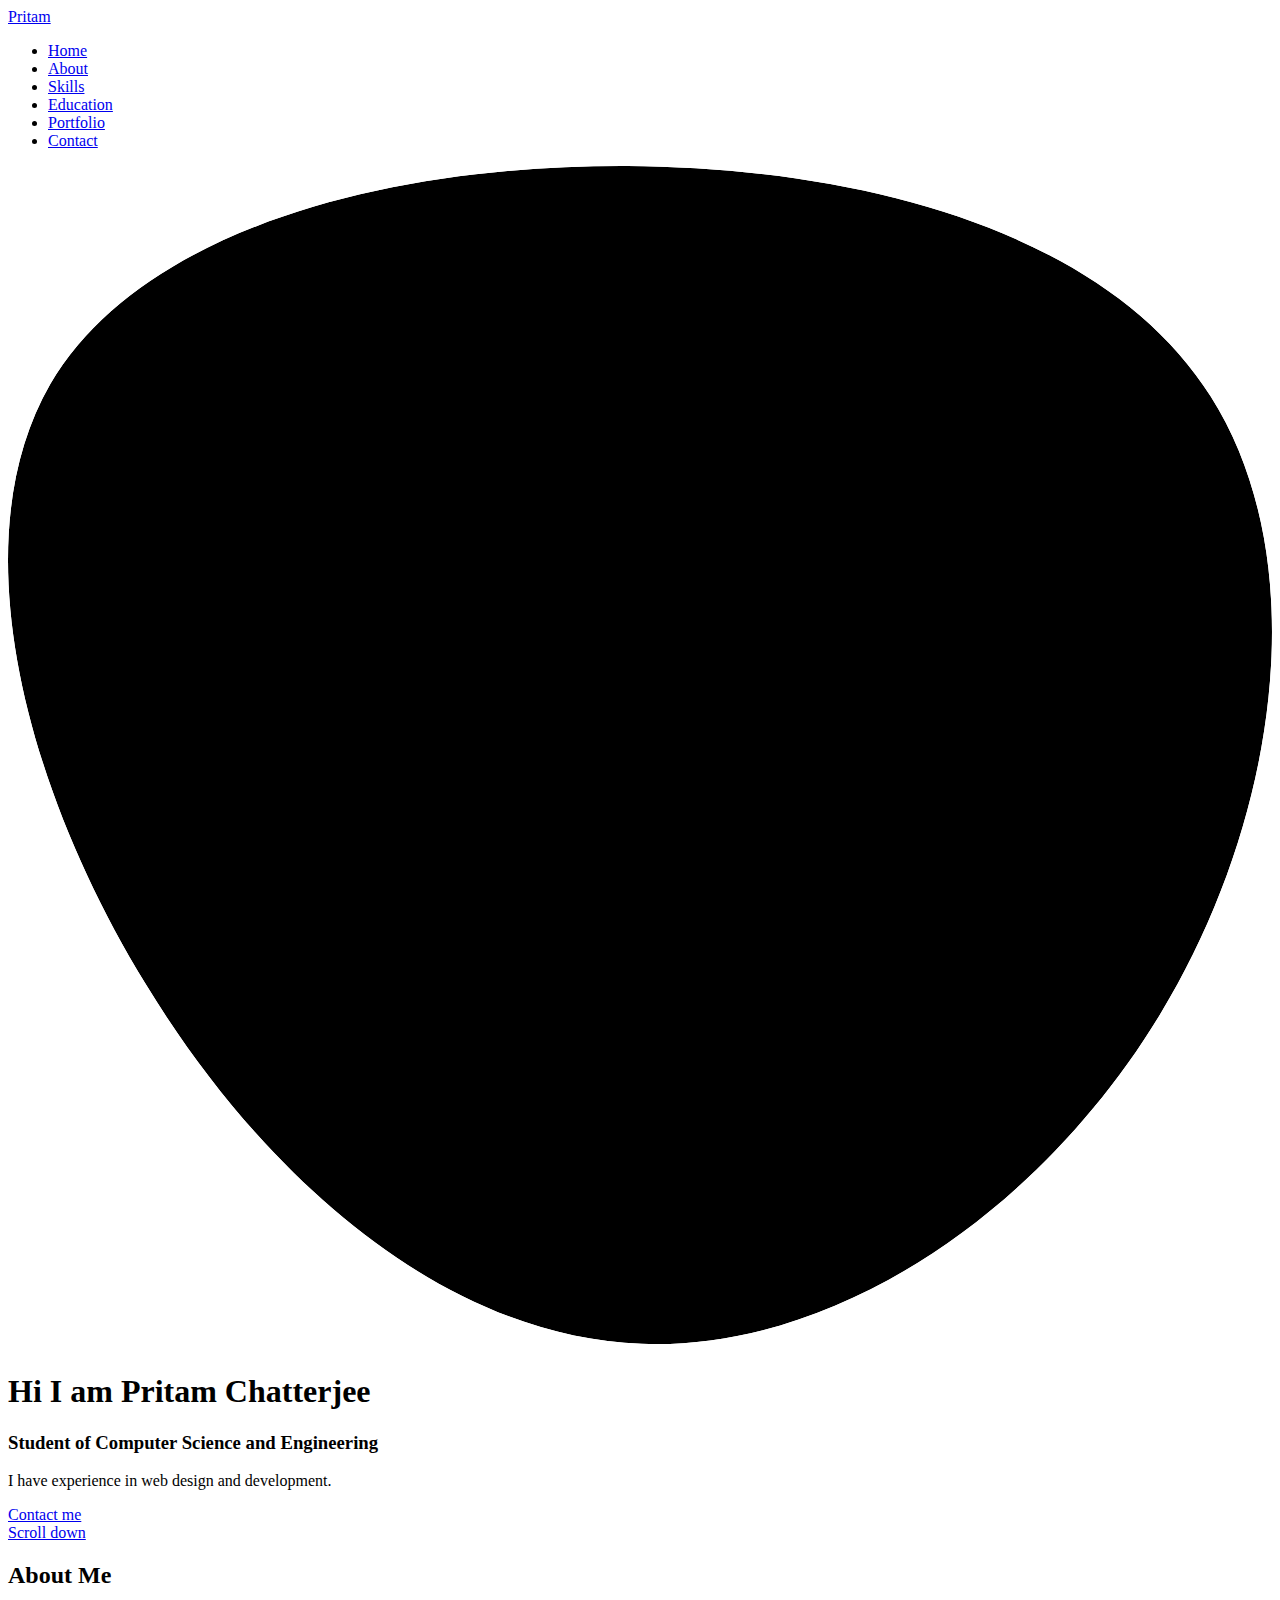
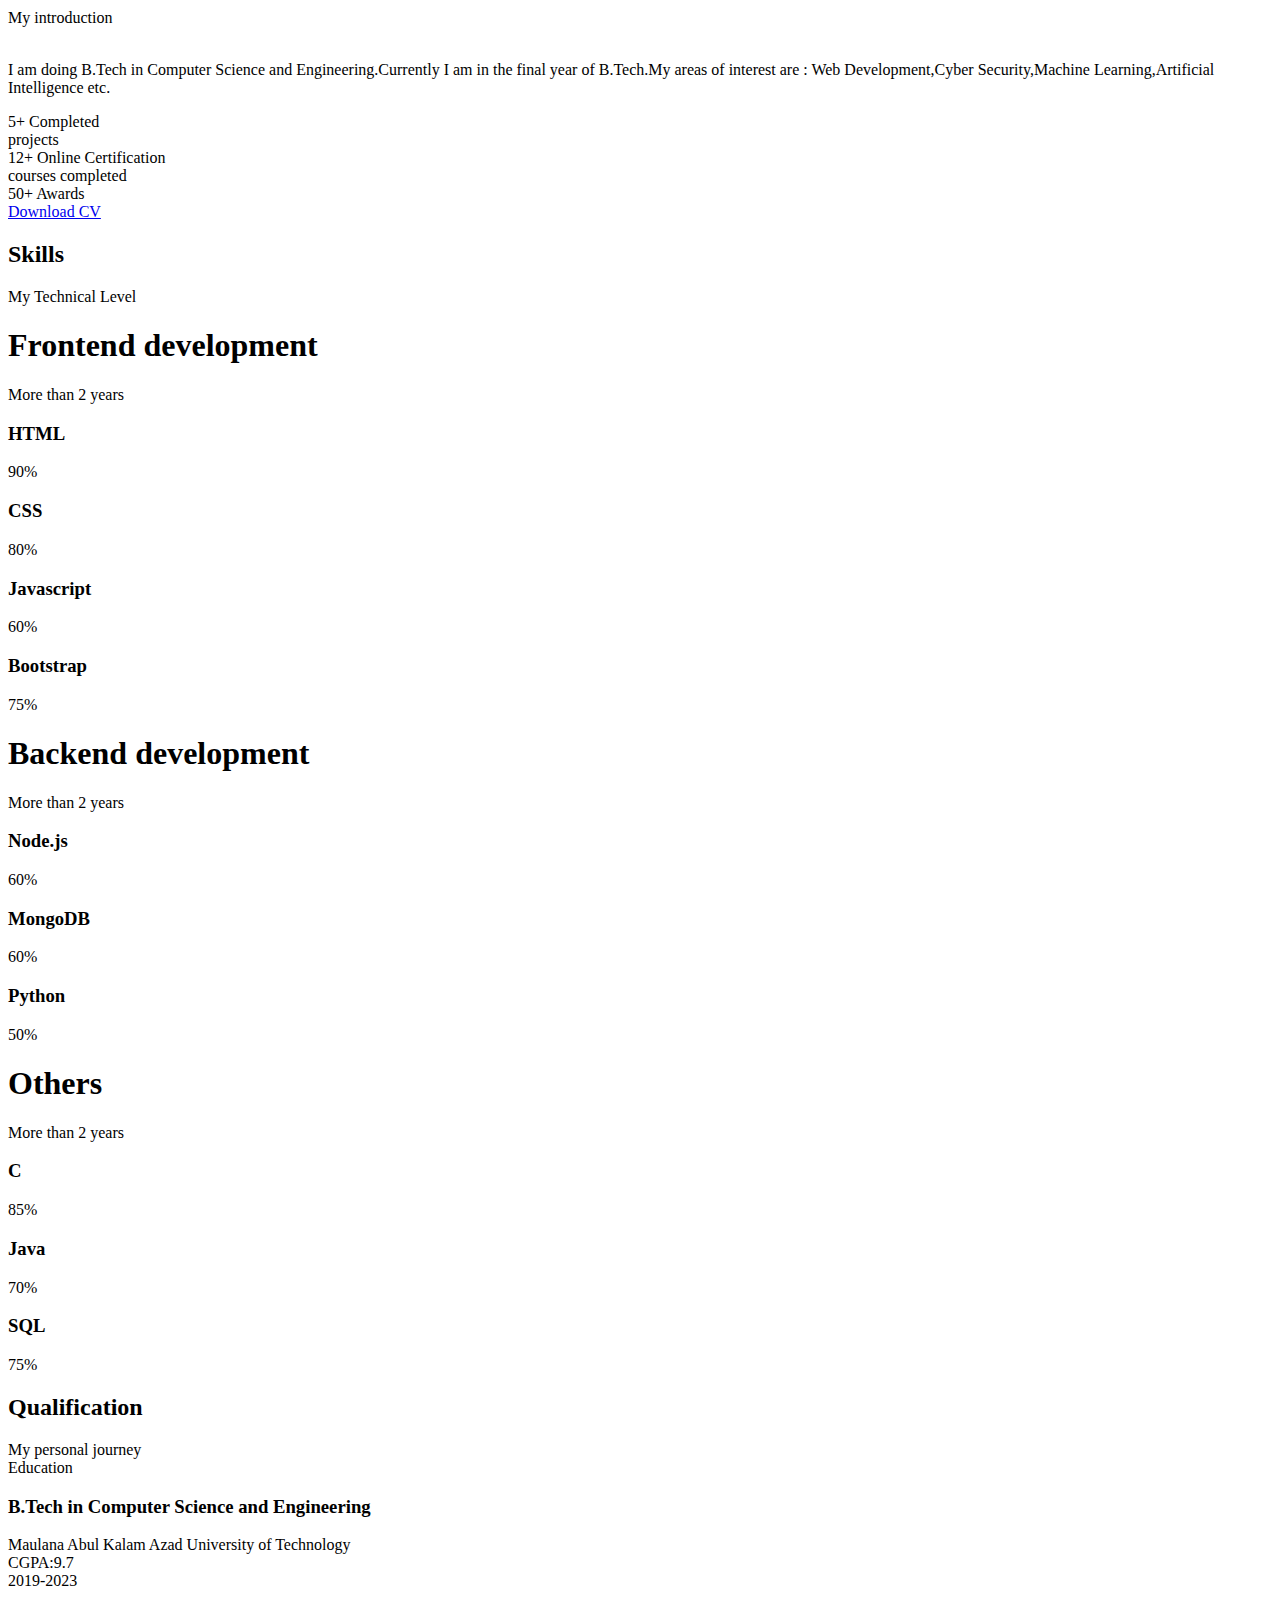
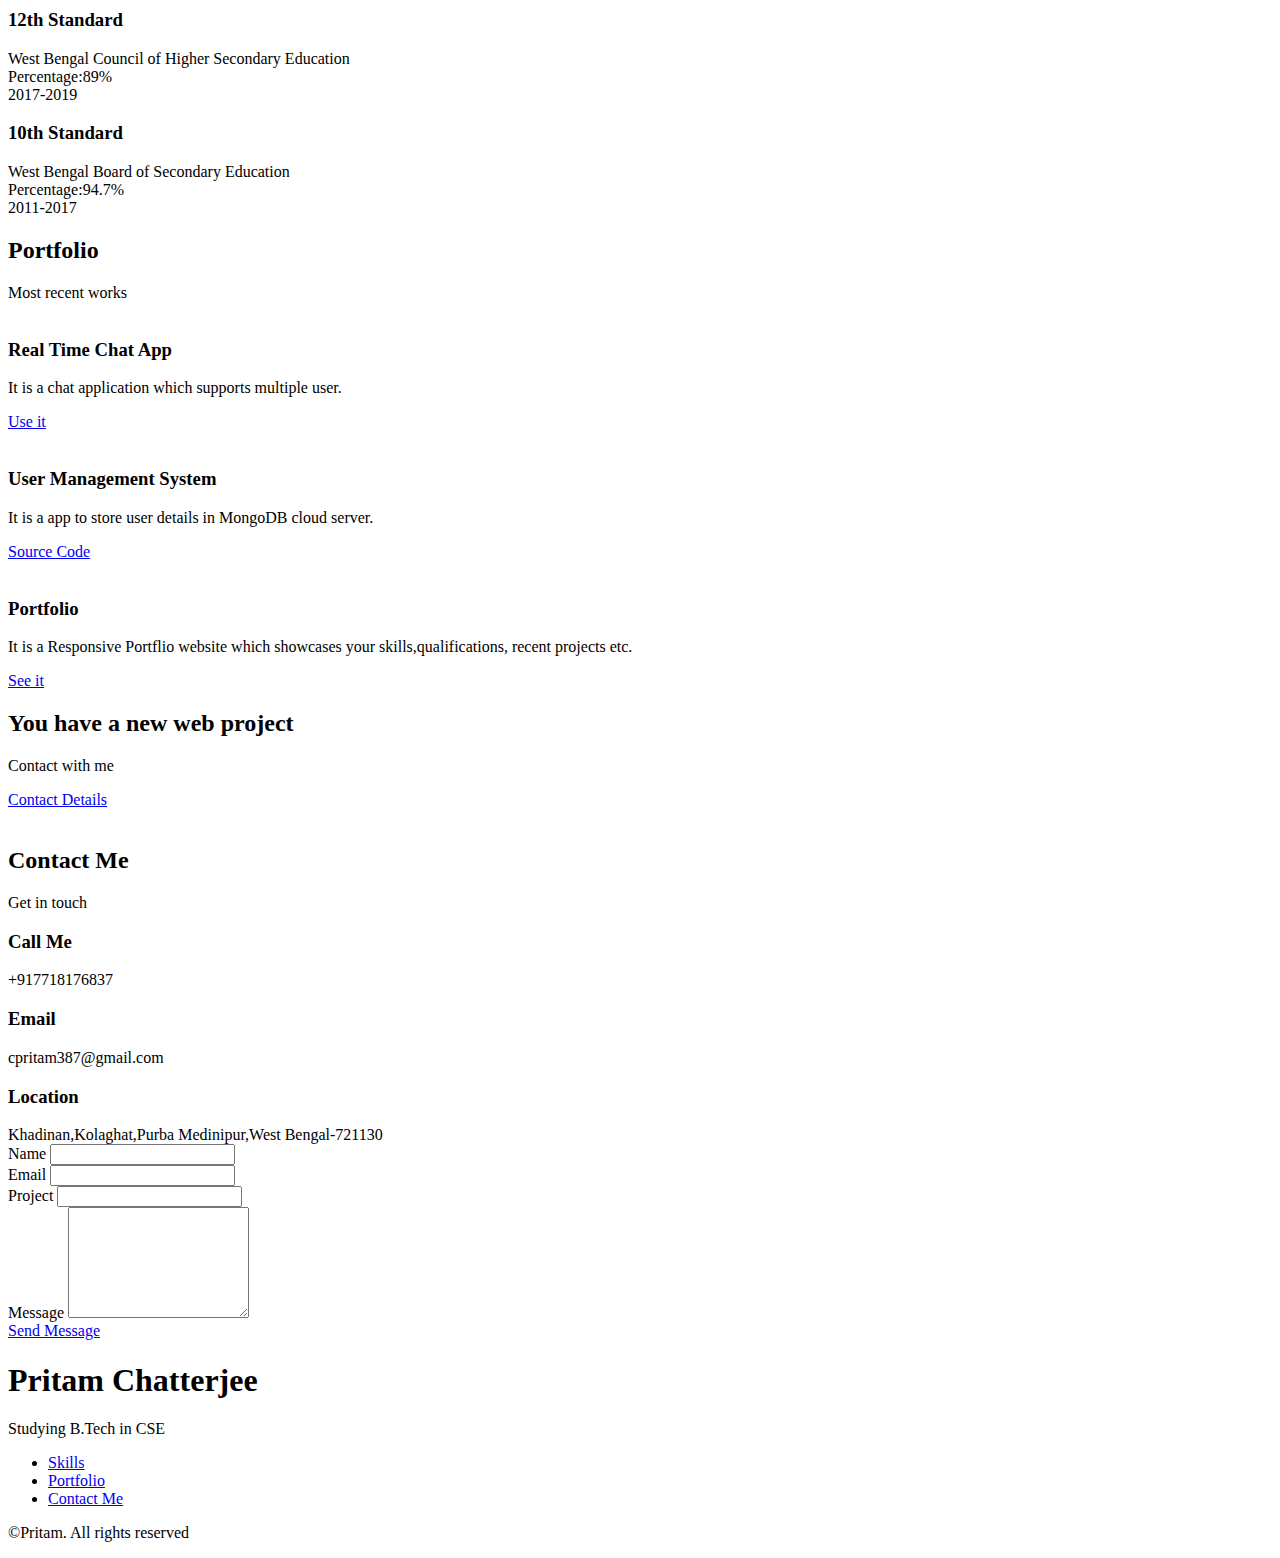
==== index.html @ de9aaea0 "Add files via upload" ====
<!DOCTYPE html>
    <html lang="en">
    <head>
        <meta charset="UTF-8">
        <meta name="viewport" content="width=device-width, initial-scale=1.0">
        <!--==================== UNICONS ====================-->
        <link rel="stylesheet" href="https://unicons.iconscout.com/release/v4.0.0/css/line.css">
        
        <!--==================== SWIPER CSS ====================-->
        <link rel="stylesheet" href="assets/css/swiper-bundle.min.css">
        
        <!--==================== CSS ====================-->
        <link rel="stylesheet" href="assets/css/styles.css">
        <script src="/response.js"></script>
        <title>Responsive Portfolio Website</title>
    </head>
    <body>
        <!--==================== HEADER ====================-->
        <header class="header" id="header">
            <nav class="nav container">
                <a href="#" class="nav__logo">Pritam</a>
                <div class="nav__menu" id="nav-menu">
                    <ul class="nav__list grid">
                        <li class="nav__item">
                            <a href="#home" class="nav__link active-link">
                                <i class="uil uil-estate nav__icon"></i>Home
                            </a>
                        </li>
                        <li class="nav__item">
                            <a href="#about" class="nav__link">
                                <i class="uil uil-user nav__icon"></i>About
                            </a>
                        </li>
                        <li class="nav__item">
                            <a href="#skills" class="nav__link">
                                <i class="uil uil-file-alt nav__icon"></i> Skills
                            </a>
                        </li>
                        <li class="nav__item">
                            <a href="#Qualification" class="nav__link">
                                <i class="uil uil-file-alt nav__icon"></i> Education
                            </a>
                        </li>
                        <li class="nav__item">
                            <a href="#portfolio" class="nav__link">
                                <i class="uil uil-scenery nav__icon"></i> Portfolio
                            </a>
                        </li>
                        <li class="nav__item">
                            <a href="#contact" class="nav__link">
                                <i class="uil uil-message nav__icon"></i> Contact
                            </a>
                        </li>
                    </ul>
                    <i class="uil uil-times nav__close" id="nav-close"></i>
                </div>
                <div class="nav__btns">
                    <i class="uil uil-moon change-theme" id="theme-button"></i>
                    <div class="nav__toggle" id="nav-toggle">
                        <i class="uil uil-apps"></i>

                    </div>
                </div>
            </nav>
            
        </header>

        <!--==================== MAIN ====================-->
        <main class="main">
            <!--==================== HOME ====================-->
            <section class="home section" id="home">
                <div class="home__container container grid">
                    <div class="home__content grid">
                        <div class="home__social">
                            <a href="https://www.linkedin.com/in/pritam-chatterjee-2442761b2/" target="_blank" class="home__social-icon">
                                <i class="uil uil-linkedin-alt"></i>
                            </a>
                            <a href="https://www.facebook.com/profile.php?id=100004579966259" target="_blank" class="home__social-icon">
                                <i class="uil uil-facebook-f"></i>
                            </a>
                            <a href="https://github.com/Pritam2023" target="_blank" class="home__social-icon">
                                <i class="uil uil-github-alt"></i>
                            </a>

                        </div>
                        <div class="home__img">
                            <svg class="home__blob" viewBox="0 0 200 187" xmlns="http://www.w3.org/2000/svg" xmlns:xlink="http://www.w3.org/1999/xlink">
                                <mask id="mask0" mask-type="alpha">
                                    <path d="M190.312 36.4879C206.582 62.1187 201.309 102.826 182.328 134.186C163.346 165.547 
                                    130.807 187.559 100.226 186.353C69.6454 185.297 41.0228 161.023 21.7403 129.362C2.45775 
                                    97.8511 -7.48481 59.1033 6.67581 34.5279C20.9871 10.1032 59.7028 -0.149132 97.9666 
                                    0.00163737C136.23 0.303176 174.193 10.857 190.312 36.4879Z"/>
                                </mask>
                                <g mask="url(#mask0)">
                                    <path d="M190.312 36.4879C206.582 62.1187 201.309 102.826 182.328 134.186C163.346 
                                    165.547 130.807 187.559 100.226 186.353C69.6454 185.297 41.0228 161.023 21.7403 
                                    129.362C2.45775 97.8511 -7.48481 59.1033 6.67581 34.5279C20.9871 10.1032 59.7028 
                                    -0.149132 97.9666 0.00163737C136.23 0.303176 174.193 10.857 190.312 36.4879Z"/>

                                    <image class="home__blob-img" x="22" y="-30" xlink:href="assets/img/perfil1.png"/>
                                </g>
                            </svg>
                        </div>
                        <div class="home__data">
                            <h1 class="home__title">Hi I am Pritam Chatterjee</h1>
                            <h3 class="home__subtitle">Student of Computer Science and Engineering</h3>
                            <p class="home__description">I have experience in web design and development.</p>
                            <a href="#contact" class="button button--flex">
                                Contact me<i class="uil uil-message button__icon"></i>
                            </a>
                            
                        </div>
                        </div>
                        <div class="home__scroll">
                            <a href="#about" class="home__scroll-button button--flex">
                                <i class="uil uil-mouse-alt home__scroll-mouse"></i>
                                <span class="home__scroll-name">Scroll down</span>
                                <i class="uil uil-arrow-down home__scroll-arrow"></i>
                            </a>
    
                        </div>
                    </div>
            </section>

            <!--==================== ABOUT ====================-->
            <section class="about section" id="about">
                <h2 class="section__title">About Me</h2>
                <span class="section__subtitle">My introduction</span>
                <div class="about__container container grid">
                    <img src="assets/img/about1.jpg" alt="" class="about__img">
                    <div class="about__data">
                        <p class="about__description">I am doing B.Tech in Computer Science and Engineering.Currently I am in the final year of B.Tech.My areas of interest are : Web Development,Cyber Security,Machine Learning,Artificial Intelligence etc.</p>
                        <div class="about__info">
                            <div>
                                <span class="about__info-title">5+</span>
                                <span class="about__info-name">Completed <br> projects</span>
                            </div>
                            <div>
                                <span class="about__info-title">12+</span>
                                <span class="about__info-name">Online Certification<br> courses completed</span>
                            </div>
                            <div>
                                <span class="about__info-title">50+</span>
                                <span class="about__info-name">Awards</span>
                            </div>
                        </div>
                        <div class="about__buttons">
                            <a download="" href="assets/pdf/CV.pdf" class="button button--flex">
                                Download CV<i class="uil uil-download-alt button__icon"></i>
                            </a>
                        </div>
                    </div>
                </div>
            </section>

            <!--==================== SKILLS ====================-->
            <section class="skills section" id="skills">
                <h2 class="section__title">Skills</h2>
                <span class="section__subtitle">My Technical Level</span>
                <div class="skills__container container grid">
                    <div>
                        <div class="skills__content skills__open">
                            <div class="skills__header">
                                <i class="uil uil-brackets-curly skills__icon"></i>
                                <div>
                                    <h1 class="skills__title">Frontend development</h1>
                                    <span class="skills__subtitle">More than 2 years</span>
                                </div>
                                <i class="uil uil-angle-down skills__arrow"></i>
                            </div>
                            <div class="skills__list grid">
                                <div class="skills__data">
                                    <div class="skills__title">
                                        <h3 class="skills__name">HTML</h3>
                                        <span class="skills__number">90%</span>
                                    </div>
                                    <div class="skills__bar">
                                        <span class="skills__percentage skills__html"></span>
                                    </div>
                                </div>
                                <div class="skills__data">
                                    <div class="skills__title">
                                        <h3 class="skills__name">CSS</h3>
                                        <span class="skills__number">80%</span>
                                    </div>
                                    <div class="skills__bar">
                                        <span class="skills__percentage skills__css"></span>
                                    </div>
                                </div>
                                <div class="skills__data">
                                    <div class="skills__title">
                                        <h3 class="skills__name">Javascript</h3>
                                        <span class="skills__number">60%</span>
                                    </div>
                                    <div class="skills__bar">
                                        <span class="skills__percentage skills__js"></span>
                                    </div>
                                </div>
                                <div class="skills__data">
                                    <div class="skills__title">
                                        <h3 class="skills__name">Bootstrap</h3>
                                        <span class="skills__number">75%</span>
                                    </div>
                                    <div class="skills__bar">
                                        <span class="skills__percentage skills__js"></span>
                                    </div>
                                </div>
                            </div>
                        </div>
                        <div class="skills__content skills__close">
                            <div class="skills__header">
                                <i class="uil uil-server-network skills__icon"></i>
                                <div>
                                    <h1 class="skills__title">Backend development</h1>
                                    <span class="skills__subtitle">More than 2 years</span>
                                </div>
                                <i class="uil uil-angle-down skills__arrow"></i>
                            </div>
                            <div class="skills__list grid">
                                <div class="skills__data">
                                    <div class="skills__title">
                                        <h3 class="skills__name">Node.js</h3>
                                        <span class="skills__number">60%</span>
                                    </div>
                                    <div class="skills__bar">
                                        <span class="skills__percentage skills__node"></span>
                                    </div>
                                </div>
                                <div class="skills__data">
                                    <div class="skills__title">
                                        <h3 class="skills__name">MongoDB</h3>
                                        <span class="skills__number">60%</span>
                                    </div>
                                    <div class="skills__bar">
                                        <span class="skills__percentage skills__mongo"></span>
                                    </div>
                                </div>
                                <div class="skills__data">
                                    <div class="skills__title">
                                        <h3 class="skills__name">Python</h3>
                                        <span class="skills__number">50%</span>
                                    </div>
                                    <div class="skills__bar">
                                        <span class="skills__percentage skills__python"></span>
                                    </div>
                                </div>
                            </div>
                        </div>
                    </div>
                    <div>
                        <div class="skills__content skills__close">
                            <div class="skills__header">
                                <i class="uil uil-desktop skills__icon"></i>
                                <div>
                                    <h1 class="skills__title">Others</h1>
                                    <span class="skills__subtitle">More than 2 years</span>
                                </div>
                                <i class="uil uil-angle-down skills__arrow"></i>
                            </div>
                            <div class="skills__list grid">
                                <div class="skills__data">
                                    <div class="skills__title">
                                        <h3 class="skills__name">C</h3>
                                        <span class="skills__number">85%</span>
                                    </div>
                                    <div class="skills__bar">
                                        <span class="skills__percentage skills__c"></span>
                                    </div>
                                </div>
                                <div class="skills__data">
                                    <div class="skills__title">
                                        <h3 class="skills__name">Java</h3>
                                        <span class="skills__number">70%</span>
                                    </div>
                                    <div class="skills__bar">
                                        <span class="skills__percentage skills__java"></span>
                                    </div>
                                </div>
                                <div class="skills__data">
                                    <div class="skills__title">
                                        <h3 class="skills__name">SQL</h3>
                                        <span class="skills__number">75%</span>
                                    </div>
                                    <div class="skills__bar">
                                        <span class="skills__percentage skills__java"></span>
                                    </div>
                                </div>
                            </div>
                        </div>
                    </div>
                </div>
            </section>

            <!--==================== QUALIFICATION ====================-->
            <section class="qualification section" id="Qualification">
                <h2 class="section__title">Qualification</h2>
                <span class="section__subtitle">My personal journey</span>
                <div class="qualification__container container">
                    <div class="qualification__tabs">
                        <div class="qualification__button button--flex qualification__active" data-target='#education'>
                            <i class="uil uil-graduation-cap qualification__icon"></i>
                            Education
                        </div>
                        <!--<div class="qualification__button button--flex">
                            <i class="uil uil-briefcase-alt qualification__icon"></i>
                            Work
                        </div>-->
                    </div>
                    <div class="qualification__sections">
                        <div class="qualification__content qualification__active" data-content id="education">
                           <div class="qualification__data">
                            <div>
                                <h3 class="qualification__title">B.Tech in Computer Science and Engineering</h3>
                                <span>Maulana Abul Kalam Azad University of Technology</span>
                                <div class="qualification__result">
                                    <i class="uil uil-medal"></i>
                                    CGPA:9.7
                                </div>
                                <div class="qualification__calendar">
                                    <i class="uil uil-calendar-alt"></i>
                                    2019-2023
                                </div>
                            </div>
                            <div>
                                <span class="qualification__rounder"></span>
                                <span class="qualification__line"></span>
                            </div>
                           </div> 
                           <div class="qualification__data">
                            <div></div>
                            <div>
                                <span class="qualification__rounder"></span>
                                <span class="qualification__line"></span>
                            </div>
                            <div>
                                <h3 class="qualification__title">12th Standard</h3>
                                <span>West Bengal Council of Higher Secondary Education</span>
                                <div class="qualification__result">
                                    <i class="uil uil-medal"></i>
                                    Percentage:89%
                                </div>
                                <div class="qualification__calendar">
                                    <i class="uil uil-calendar-alt"></i>
                                    2017-2019
                                </div>
                            </div>
                           </div>
                           <div class="qualification__data">
                            <div>
                                <h3 class="qualification__title">10th Standard</h3>
                                <span>West Bengal Board of Secondary Education</span>
                                <div class="qualification__result">
                                    <i class="uil uil-medal"></i>
                                    Percentage:94.7%
                                </div>
                                <div class="qualification__calendar">
                                    <i class="uil uil-calendar-alt"></i>
                                    2011-2017
                                </div>
                            </div>
                            <div>
                                <span class="qualification__rounder"></span>
                            </div>
                           </div>
                        </div>
                    </div>
                </div>
            </section>

            <!--==================== SERVICES ====================-->
            <!--<section class="services section" id="services">
                
            </section>-->

            <!--==================== PORTFOLIO ====================-->
            <section class="portfolio section" id="portfolio">
                  <h2 class="section__title">Portfolio</h2>
                  <span class="section__subtitle">Most recent works</span>
                  <div class="portfolio__container container swiper-container">
                    <div class="swiper-wrapper">
                        <div class="portfolio__content grid swiper-slide">
                            <img src="assets/img/portfolio1.png" alt="" class="portfolio__img">
                            <div class="portfolio__data">
                                <h3 class="portfolio__title">Real Time Chat App</h3>
                                <p class="portfolio__description">It is a chat application which supports multiple user.</p>
                                <a href="https://chat-with-pritam.herokuapp.com/" class="button button--flex button--small portfolio__button">
                                    Use it
                                    <i class="uil uil-arrow-right button__icon"></i>
                                </a>
                            </div>
                        </div>
                        <div class="portfolio__content grid swiper-slide">
                            <img src="assets/img/portfolio2.webp" alt="" class="portfolio__img">
                            <div class="portfolio__data">
                                <h3 class="portfolio__title">User Management System</h3>
                                <p class="portfolio__description">It is a app to store user details in MongoDB cloud server.</p>
                                <a href="https://github.com/Pritam2023/User-Management-System" class="button button--flex button--small portfolio__button">
                                    Source Code
                                    <i class="uil uil-arrow-right button__icon"></i>
                                </a>
                            </div>
                        </div>
                        <div class="portfolio__content grid swiper-slide">
                            <img src="assets/img/portfolio3.jpg" alt="" class="portfolio__img">
                            <div class="portfolio__data">
                                <h3 class="portfolio__title">Portfolio</h3>
                                <p class="portfolio__description">It is a Responsive Portflio website which showcases your skills,qualifications, recent projects etc.</p>
                                <a href="#" class="button button--flex button--small portfolio__button">
                                    See it
                                    <i class="uil uil-arrow-right button__icon"></i>
                                </a>
                            </div>
                        </div>
                    </div>
                    <div class="swiper-button-next">
                        <i class="uil uil-angle-right-b swiper-portfolio-icon"></i>
                    </div>
                    <div class="swiper-button-prev">
                        <i class="uil uil-angle-left-b swiper-portfolio-icon"></i>
                    </div>
                    <div class="swiper-pagination"></div>
                  </div>
            </section>

            <!--==================== PROJECT IN MIND ====================-->
            <section class="project section">
                <div class="project__bg">
                    <div class="project__container container grid">
                        <div class="project__data">
                            <h2 class="prject__title">You have a new web project</h2>
                            <p class="project__description">Contact with me</p>
                            <a href="#contact" class="button button--flex button--white">
                                Contact Details
                                <i class="uil uil-message project__icon button__icon"></i>
                            </a>
                        </div>
                        <img src="assets/img/project.png" alt="" class="project__img">
                    </div>
                </div>
            </section>

            <!--==================== TESTIMONIAL ====================-->
            <!--<section class="testimonial section">
                
            </section>-->

            <!--==================== CONTACT ME ====================-->
            <section class="contact section" id="contact">
                <h2 class="section__title">Contact Me</h2>
                <span class="section__subtitle">Get in touch</span>
                <div class="contact__container container grid">
                    <div>
                        <div class="contact__information">
                            <i class="uil uil-phone contact__icon"></i>

                        <div>
                        <h3 class="contact__title">Call Me</h3>
                        <span class="contact__subtitle">+917718176837</span>
                        </div>
                    </div>
                <div class="contact__information">
                    <i class="uil uil-envelope contact__icon"></i>

                <div>
                <h3 class="contact__title">Email</h3>
                <span class="contact__subtitle">cpritam387@gmail.com</span>
            </div>
        </div>
        <div class="contact__information">
            <i class="uil uil-map-marker contact__icon"></i>

        <div>
        <h3 class="contact__title">Location</h3>
        <span class="contact__subtitle">Khadinan,Kolaghat,Purba Medinipur,West Bengal-721130</span>
    </div>
</div>
</div>
<form action="" class="contact__form grid" id="res">
    <div class="contact__inputs grid">
        <div class="contact__content">
            <label for="" class="contact__label">Name</label>
            <input type="text" class="contact__input">

        </div>
        <div class="contact__content">
            <label for="" class="contact__label">Email</label>
            <input type="email" class="contact__input">

        </div>
        </div>
        <div class="contact__content">
            <label for="" class="contact__label">Project</label>
            <input type="text" class="contact__input">
        </div>
        <div class="contact__content">
            <label for="" class="contact__label">Message</label>
            <textarea name="" id="" cols="0" rows="7" class="contact__input"></textarea>

        </div>
        <div>
            <a href="/response.html" onclick="res()" class="button button--flex">
                Send Message
                <i class="uil uil-message button__icon"></i>
            </a>
        </div>
</form>
</div>
            </section>
        </main>

        <!--==================== FOOTER ====================-->
        <footer class="footer">
         <div class="footer__bg">
            <div class="footer__container container grid">
                <div>
                    <h1 class="footer__title">Pritam Chatterjee</h1>
                    <span class="footer__subtitle"> Studying B.Tech in CSE</span>
                </div>
                <ul class="footer__links">
                    <li>
                        <a href="#skills" class="footer__link">Skills</a>
                    </li>
                    <li>
                        <a href="#portfolio" class="footer__link">Portfolio</a>
                    </li>
                    <li>
                        <a href="#contact" class="footer__link">Contact Me</a>
                    </li>
                </ul>
                <div class="footer__socials">
                    <a href="https://www.facebook.com/profile.php?id=100004579966259" class="footer__social">
                        <i class="uil uil-facebook-f"></i>
                    </a>
                    <a href="https://www.instagram.com/pritamchatterjee136/" class="footer__social">
                        <i class="uil uil-instagram"></i>
                    </a>
                    <a href="https://twitter.com/PritamC67101135" class="footer__social">
                        <i class="uil uil-twitter-alt"></i>
                    </a>
                </div>
            </div>
            <p class="footer__copy">&#169;Pritam. All rights reserved</p>
         </div>
        </footer>
        
        <!--==================== SCROLL TOP ====================-->
        <a href="#" class="scrollup" id="scroll-up">
            <i class="uil uil-arrow-up scrollup__icon"></i>
        </a>

        <!--==================== SWIPER JS ====================-->
        <script src="assets/js/swiper-bundle.min.js"></script>
        <!--==================== MAIN JS ====================-->
        <script src="assets/js/main.js"></script>
    </body>
</html>
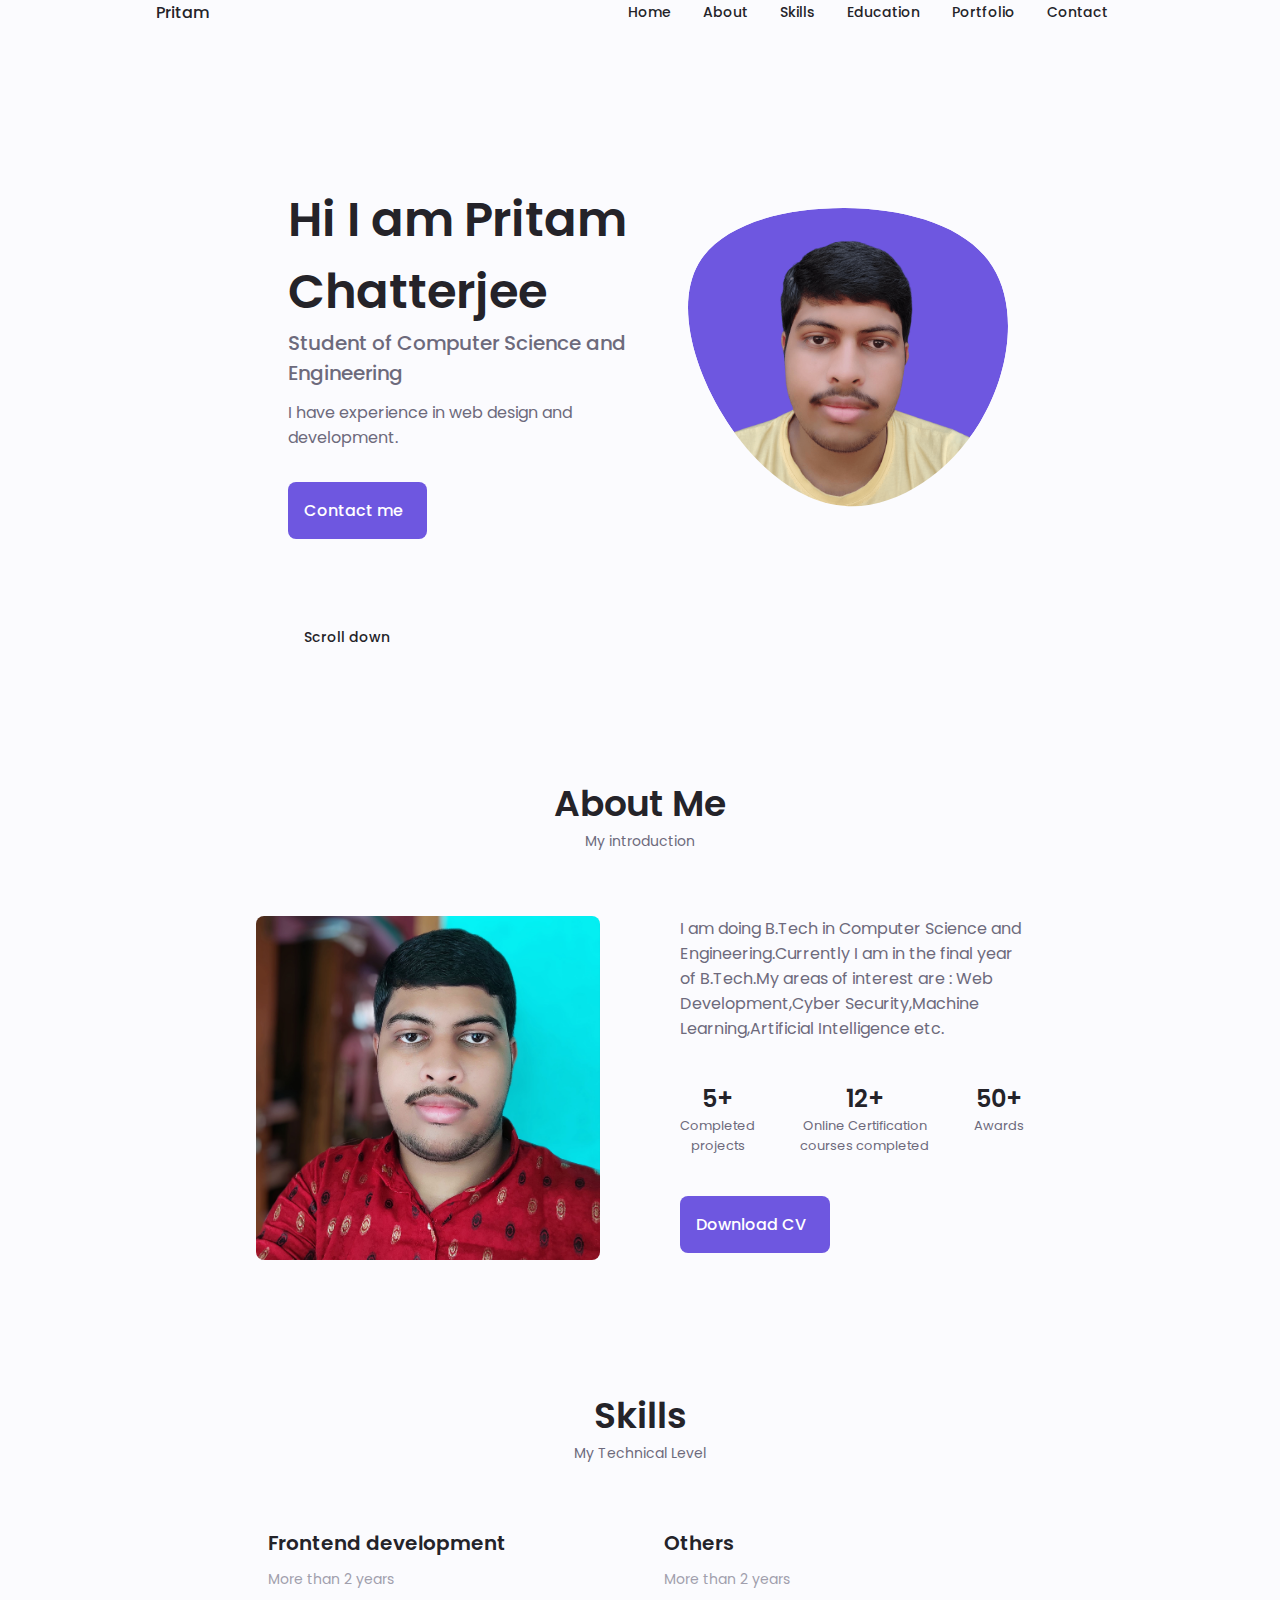
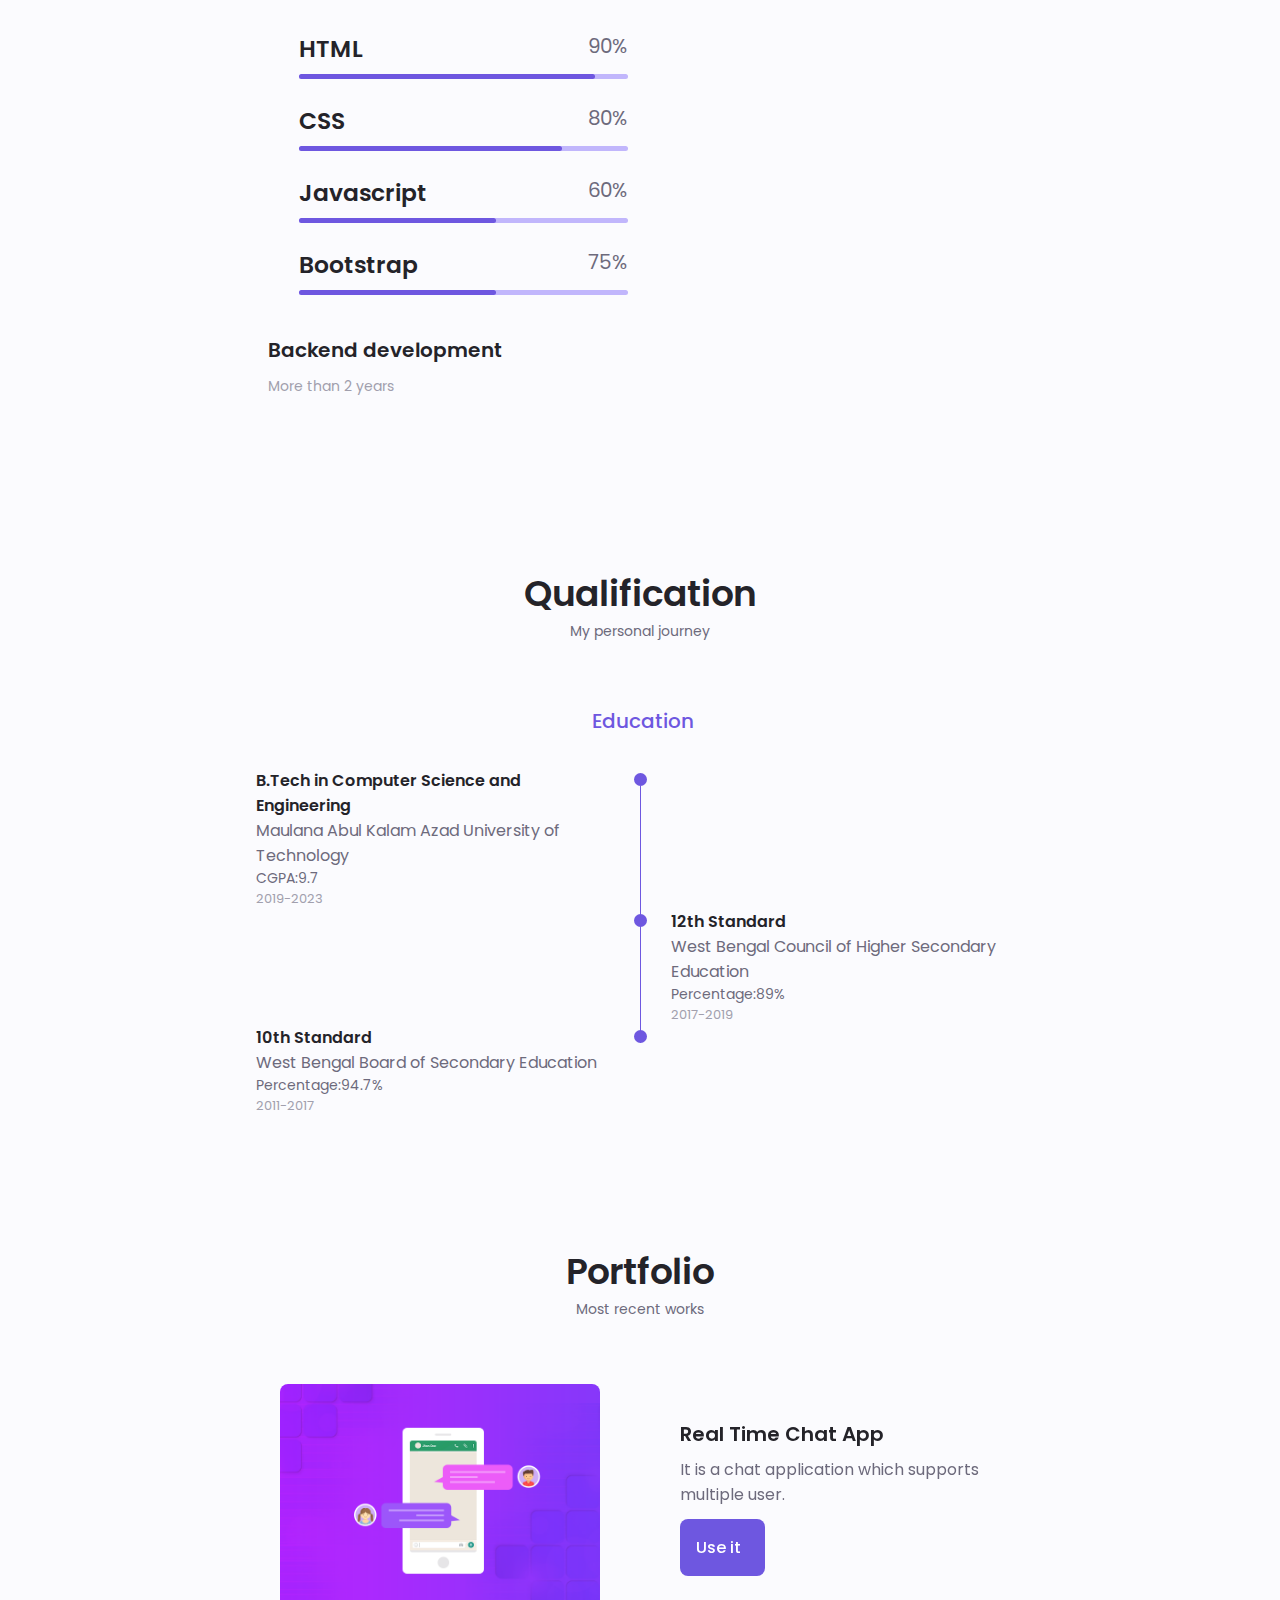
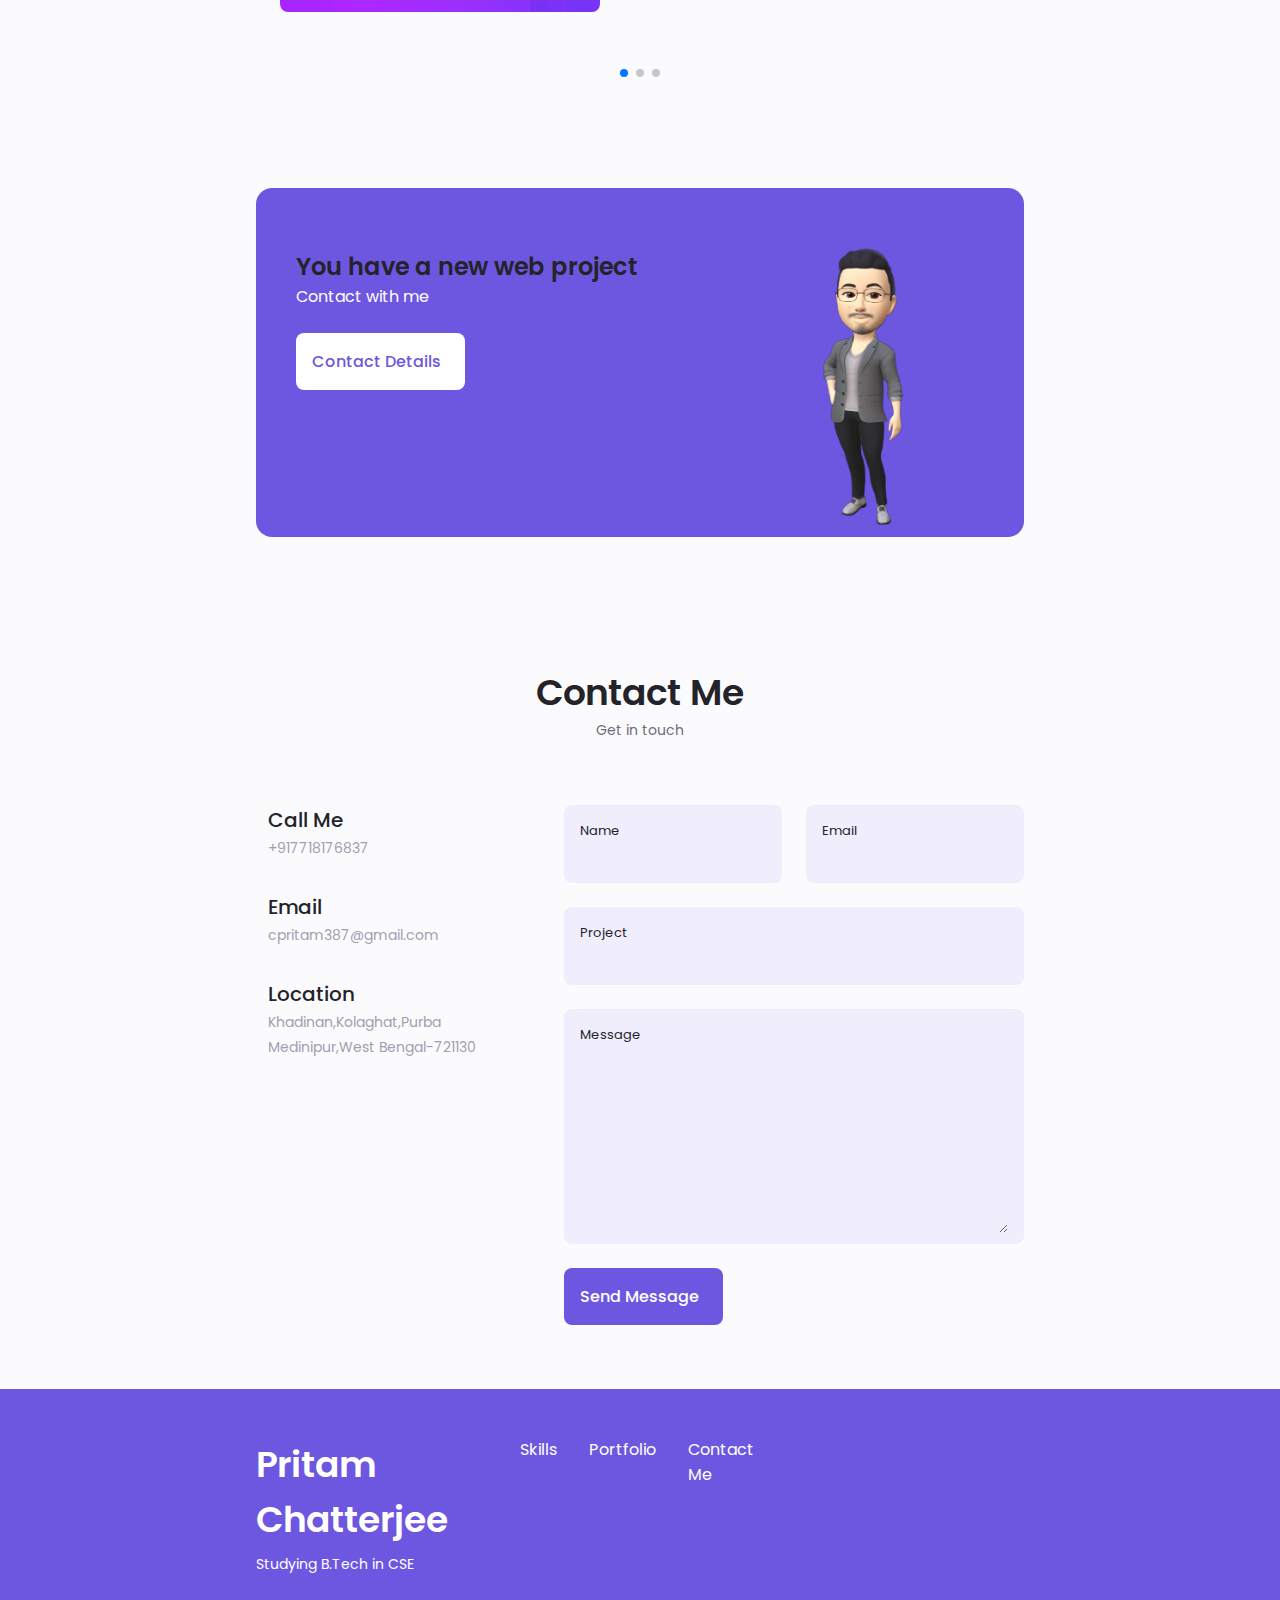
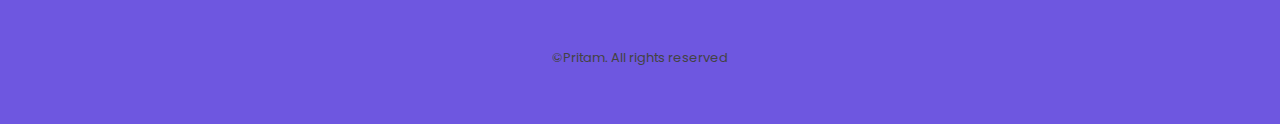
==== commit d5b9e26e: "Update index.html" ====
--- a/index.html
+++ b/index.html
@@ -383,7 +383,7 @@
                             <div class="portfolio__data">
                                 <h3 class="portfolio__title">Real Time Chat App</h3>
                                 <p class="portfolio__description">It is a chat application which supports multiple user.</p>
-                                <a href="https://chat-with-pritam.herokuapp.com/" class="button button--flex button--small portfolio__button">
+                                <a href="https://pc-chat-app.onrender.com/" class="button button--flex button--small portfolio__button">
                                     Use it
                                     <i class="uil uil-arrow-right button__icon"></i>
                                 </a>
--- a/assets/css/styles.css
+++ b/assets/css/styles.css
@@ -0,0 +1,958 @@
+/*==================== GOOGLE FONTS ====================*/
+@import url("https://fonts.googleapis.com/css2?family=Poppins:wght@400;500;600&display=swap");
+
+/*==================== VARIABLES CSS ====================*/
+:root {
+    --header-height: 3rem;
+
+    /*========== Colors ==========*/
+    /* Change favorite color */
+    --hue-color: 250; /*Purple 250 - Green 142 - Blue 230 - Pink 340*/
+
+    /* HSL color mode */
+    --first-color: hsl(var(--hue-color), 69%, 61%);
+    --first-color-second: hsl(var(--hue-color), 69%, 61%);
+    --first-color-alt: hsl(var(--hue-color), 57%, 53%);
+    --first-color-lighter: hsl(var(--hue-color), 92%, 85%);
+    --title-color: hsl(var(--hue-color), 8%, 15%);
+    --text-color: hsl(var(--hue-color), 8%, 45%);
+    --text-color-light: hsl(var(--hue-color), 8%, 65%);
+    --input-color: hsl(var(--hue-color), 70%, 96%);
+    --body-color: hsl(var(--hue-color), 60%, 99%);
+    --container-color: #fff;
+    --scroll-bar-color: hsl(var(--hue-color), 12%, 90%);
+    --scroll-thumb-color: hsl(var(--hue-color), 12%, 80%);
+
+    /*========== Font and typography ==========*/
+    --body-font: 'Poppins', sans-serif;
+
+    /* .5rem = 8px, 1rem = 16px, 1.5rem = 24px ... */
+    --big-font-size: 2rem;
+    --h1-font-size: 1.5rem;
+    --h2-font-size: 1.25rem;
+    --h3-font-size: 1.125rem;
+    --normal-font-size: .938rem;
+    --small-font-size: .813rem;
+    --smaller-font-size: .75rem;
+
+    /*========== Font weight ==========*/
+    --font-medium: 500;
+    --font-semi-bold: 600;
+
+    /*========== Margenes Bottom ==========*/
+    /* .25rem = 4px, .5rem = 8px, .75rem = 12px ... */
+    --mb-0-25: .25rem;
+    --mb-0-5: .5rem;
+    --mb-0-75: .75rem;
+    --mb-1: 1rem;
+    --mb-1-5: 1.5rem;
+    --mb-2: 2rem;
+    --mb-2-5: 2.5rem;
+    --mb-3: 3rem;
+
+    /*========== z index ==========*/
+    --z-tooltip: 10;
+    --z-fixed: 100;
+    --z-modal: 1000;
+}
+
+/* Font size for large devices */
+@media screen and (min-width: 968px) {
+    :root {
+        --big-font-size: 3rem;
+        --h1-font-size: 2.25rem;
+        --h2-font-size: 1.5rem;
+        --h3-font-size: 1.25rem;
+        --normal-font-size: 1rem;
+        --small-font-size: .875rem;
+        --smaller-font-size: .813rem;
+    }
+}
+
+/*========== Variables Dark theme ==========*/
+body.dark-theme{
+  /* HSL color mode */
+  --first-color-second: hsl(var(--hue-color), 30%, 8%);
+  --title-color: hsl(var(--hue-color), 8%, 95%);
+  --text-color: hsl(var(--hue-color), 8%, 75%);
+  --input-color: hsl(var(--hue-color), 29%, 16%);
+  --body-color: hsl(var(--hue-color), 28%, 12%);
+  --container-color: hsl(var(--hue-color), 29%, 16%);
+  --scroll-bar-color: hsl(var(--hue-color), 12%, 48%);
+    --scroll-thumb-color: hsl(var(--hue-color), 12%, 36%);
+}
+
+/*========== Button Dark/Light ==========*/
+.nav__btns{
+  display: flex;
+  align-items: center;
+}
+.change-theme{
+  font-size: 1.25rem;
+  color:var(--title-color);
+  margin-right: var(--mb-1);
+  cursor: pointer
+}
+.change-theme:hover{
+  color:var(--first-color);
+}
+/*==================== BASE ====================*/
+* {
+  box-sizing: border-box;
+  padding: 0;
+  margin: 0;
+}
+
+html {
+  scroll-behavior: smooth;
+}
+
+body {
+  margin: 0 0 var(--header-height) 0;
+  font-family: var(--body-font);
+  font-size: var(--normal-font-size);
+  background-color: var(--body-color);
+  color: var(--text-color);
+}
+
+h1, h2, h3, h4 {
+  color: var(--title-color);
+  font-weight: var(--font-semi-bold);
+}
+
+ul {
+  list-style: none;
+}
+
+a {
+  text-decoration: none;
+}
+
+img {
+  max-width: 100%;
+  height: auto;
+}
+
+/*==================== REUSABLE CSS CLASSES ====================*/
+.section {
+  padding: 2rem 0 4rem;
+}
+
+.section__title {
+  font-size: var(--h1-font-size);
+  color: var(--title-color);
+}
+
+.section__subtitle {
+  display: block;
+  font-size: var(--small-font-size);
+  margin-bottom: var(--mb-3);
+}
+
+.section__title, 
+.section__subtitle {
+  text-align: center;
+}
+
+/*==================== LAYOUT ====================*/
+.container {
+  max-width: 768px;
+  margin-left: var(--mb-1-5);
+  margin-right: var(--mb-1-5);
+}
+
+.grid {
+  display: grid;
+  gap: 1.5rem;
+}
+
+.header {
+  width: 100%;
+  position: fixed;
+  bottom: 0;
+  left: 0;
+  z-index: var(--z-fixed);
+  background-color: var(--body-color);
+}
+
+/*==================== NAV ====================*/
+.nav{
+  max-width: 968px;
+  height: var(--header-height);
+  display: flex;
+  justify-content:space-between;
+  align-items: center;
+}
+.nav__logo,
+.nav__toggle{
+  color: var(--title-color);
+  font-weight: var(--font-medium);
+}
+.nav__logo:hover{
+  color: var(--first-color)
+}
+.nav__toggle{
+  font-size: 1.1rem;
+  cursor: pointer;
+}
+.nav__toggle:hover{
+  color:var(--first-color)
+}
+@media screen and (max-width:767px) {
+  .nav__menu{
+    position: fixed;
+    bottom: -100%;
+    left:0;
+    width: 100%;
+    background-color: var(--body-color);
+    padding:2rem 1.5rem 4rem;
+    box-shadow: 0 -1px 4px rgba(0,0,0,.15);
+    border-radius: 1.5rem 1.5rem 0 0;
+    transition: .3s;
+  }
+  
+}
+.nav__list{
+  grid-template-columns: repeat(3,1fr);
+  gap: 2rem;
+}
+.nav__link{
+  display: flex;
+  flex-direction: column;
+  align-items: center;
+  font-size: var(--small-font-size);
+  color:var(--title-color);
+  font-weight: var(--font-medium);
+}
+.nav__link:hover{
+  color:var(--first-color)
+}
+.nav__icon{
+  font-size: 1.2rem;
+}
+.nav__close{
+  position: absolute;
+  right: 1.3rem;
+  bottom: .5rem;
+  font-size: 1.5rem;
+  cursor: pointer;
+  color:var(--first-color)
+}
+.nav__close:hover{
+  color:var(--first-color-alt)
+}
+/* show menu */
+.show-menu{
+  bottom: 0;
+}
+
+/* Active link */
+.active__link{
+  color:var(--first-color);
+}
+
+/* Change background header */
+.scroll-header{
+  box-shadow: 0 -1px 4px rgba(0,0,0,15);
+}
+
+/*==================== HOME ====================*/
+.home__container{
+  gap:1rem; 
+}
+.home__content{
+  grid-template-columns:.5fr 3fr;
+  padding-top: 3.5rem;
+  align-items: center;
+}
+.home__social{
+  display: grid;
+  grid-template-columns:max-content;
+  row-gap: 1rem;
+}
+.home__social-icon{
+  font-size:1.25rem;
+  color:var(--first-color);
+}
+.home__social-icon:hover{
+  color:var(--first-color-alt)
+}
+.home__blob{
+  width: 200px;
+  fill:var(--first-color)
+}
+.home__blob-img{
+  width:170px;
+}
+.home__data{
+  grid-column: 1/3;
+}
+.home__title{
+  font-size:var(--big-font-size);
+}
+.home__subtitle{
+  font-size:var(--h3-font-size);
+  color:var(--text-color);
+  font-weight: var(--font-medium);
+  margin-bottom:var(--mb-0-75);
+}
+.home__description{
+  margin-bottom:var(--mb-2)
+}
+.home__scroll{
+  display: none
+}
+.home__scroll-button{
+  color: var(--first-color);
+  transition: .3s;
+}
+.home__scroll-button:hover{
+  transform:translateY(.25rem);
+}
+.home__scroll-mouse{
+  font-size: 2rem;
+}
+.home__scroll-name{
+  font-size:var(--small-font-size);
+  color: var(--title-color);
+  font-weight: var(--font-medium);
+  margin-right: var(--mb-0-25);
+}
+.home__scroll-arrow{
+  font-size: 1.25rem;
+}
+/*==================== BUTTONS ====================*/
+.button{
+   display:inline-block;
+   background-color: var(--first-color);
+   color: #FFF;
+   padding: 1rem;
+   border-radius: .5rem;
+   font-weight: var(--font-medium);
+}
+.button:hover{
+  background-color:var(--first-color-alt)
+}
+.button__icon{
+  font-size: 1.25rem;
+  margin-left: var(--mb-0-5);
+  transition: .3s;
+}
+.button--white{
+  background-color: #FFF;
+  color: var(--first-color);
+}
+.button--white:hover{
+  background-color:#FFF;
+}
+.button--flex{
+  display: inline-flex;
+  align-items: center;
+}
+/*==================== ABOUT ====================*/
+.about__img{
+  width: 200px;
+  border-radius: .5rem;
+  justify-self: center;
+  align-self: center;
+}
+.about__description{
+  text-align:center;
+  margin-bottom: var(--mb-2-5);
+}
+.about__info{
+  display:flex;
+  justify-content: space-evenly;
+  margin-bottom: var(--mb-2-5);
+}
+.about__info-title{
+  font-size: var(--h2-font-size);
+  font-weight: var(--font-semi-bold);
+  color:var(--title-color)
+}
+.about__info-name{
+  font-size: var(--smaller-font-size);
+}
+.about__info-title,.about__info-name{
+  display:block;
+  text-align: center;
+}
+.about__buttons{
+  display:flex;
+  justify-content: center
+}
+/*==================== SKILLS ====================*/
+.skills__container{
+  row-gap: 0;
+}
+.skills__header{
+  display:flex;
+  align-items: center;
+  margin-bottom: var(--mb-2-5);
+  cursor:pointer
+}
+.skills__icon,.skills__arrow{
+  font-size: 2rem;
+  color:var(--first-color);
+}
+.skills__icon{
+  margin-right: var(--mb-0-75);
+}
+.skills__title{
+  font-size: var(--h3-font-size);
+}
+.skills__subtitle{
+  font-size: var(--small-font-size);
+  color:var(--text-color-light);
+}
+.skills__arrow{
+  margin-left:auto;
+  transition:.4s;
+}
+.skills__list{
+  row-gap: 1.5rem;
+  padding-left: 2.7rem;
+}
+.skills__title{
+  display:flex;
+  justify-content:space-between;
+  margin-bottom:var(--mb-0-5)
+}
+.skillls__name{
+  font-size: var(--normal-font-size);
+  font-weight:var(--font-medium) ;
+}
+.skills__bar,.skills__percentage{
+  height: 5px;
+  border-radius: .25rem;
+}
+.skills__bar{
+  background-color: var(--first-color-lighter);
+}
+.skills__percentage{
+  display:block;
+  background-color: var(--first-color);
+}
+.skills__html{
+  width:90%;
+}
+.skills__css{
+  width:80%;
+}
+.skills__js{
+  width:60%;
+}
+.skills__node{
+  width:60%;
+}
+.skills__mongo{
+  width:60%;
+}
+.skills__python{
+  width:50%;
+}
+.skills__c{
+  width:85%;
+}
+.skills__java{
+  width:70%;
+}
+.skills__close .skills__list{
+  height:0;
+  overflow:hidden;
+}
+.skills__open .skills__list{
+  height: max-content;
+  margin-bottom: var(--mb-2-5);
+}
+.skills__open .skills__arrow{
+  transform: rotate(-180deg)
+}
+/*==================== QUALIFICATION ====================*/
+.qualification__tabs{
+  display: flex;
+  justify-content: space-evenly;
+  margin-bottom:var(--mb-2);
+}
+.qualification__button{
+  font-size: var(--h3-font-size);
+  font-weight: var(--font-medium);
+  cursor: pointer;
+}
+.qualification__button:hover{
+  color:var(--first-color);
+}
+.qualification__icon{
+  font-size: 1.8rem;
+  margin-right: var(--mb-0-25);
+}
+.qualification__data{
+  display: grid;
+  grid-template-columns: 1fr max-content 1fr;
+  column-gap: 1.5rem;
+}
+.qualification__title{
+  font-size: var(--normal-font-size);
+}
+.qualification__subtitle{
+  display: inline-block;
+  font-size: var(--small-font-size);
+  margin-left:var(--mb-1)
+}
+.qualification__calendar{
+  font-size: var(--smaller-font-size);
+  color: var(--text-color-light)
+}
+.qualification__result{
+  font-size: var(--small-font-size);
+  color:var(--text-color)
+}
+.qualification__rounder{
+  display: inline-block;
+  width: 13px;
+  height: 13px;
+  background-color: var(--first-color);
+  border-radius:50%;
+}
+.qualification__line{
+  display:block;
+  width: 1px;
+  height:100%;
+  background-color: var(--first-color);
+  transform:translate(6px,-7px)
+}
+.qualification [data-content]{
+  display:none
+}
+.qualification__active[data-content]{
+  display:block;
+}
+.qualification__button.qualification__active{
+  color: var(--first-color)
+}
+/*==================== SERVICES ====================*/
+
+
+/* Active Modal */
+
+
+/*==================== PORTFOLIO ====================*/
+.portfolio__container{
+  overflow: initial;
+
+}
+.portfolio__content{
+  padding:0 1.5rem;
+}
+.portfolio__img{
+  width: 265px;
+  border-radius: .5rem;
+  justify-self: center;
+}
+.portfolio__title{
+  font-size:var(--h3-font-size);
+  margin-bottom:var(--mb-0-5)
+}
+.portfolio__description{
+  margin-bottom: var(--mb-0-75);
+}
+.portfolio__button:hover .button__icon{
+  transform:translateX(.25rem)
+}
+.swiper-button-prev::after,
+.swiper-button-next::after{
+  content:'';
+}
+.swiper-portfolio-icon{
+  font-size: 2rem;
+  color:var(--first-color)
+}
+.swiper-button-prev{
+  left:-.5rem;
+}
+.swiper-button-next{
+  right:-.5rem;
+}
+.swiper-container-horizontal > .swiper-pagination-bullets{
+  bottom:-2.5rem;
+}
+.swiper-container-horizontal > .swiper-pagination1-bullets{
+  bottom:-2.5rem;
+}
+.swiper-pagination-bullets-active,
+.swiper-pagination1-bullets-active{
+  background-color: var(--first-color);
+}
+.swiper-button-prev,
+.swiper-button-next,
+.swiper-pagination-bullets,
+.swiper-pagination1-bullets{
+  outline: none;
+}
+
+/*==================== PROJECT IN MIND ====================*/
+.project{
+  text-align: center;
+}
+.project__bg{
+  background-color:var(--first-color-second);
+  padding-top: 3rem;
+}
+.project__title{
+  font-size:var(--h2-font-size);
+  margin-bottom:var(--mb-0-75);
+}
+.project__description{
+  margin-bottom:var(--mb-1-5)
+}
+.project__title,
+.project__description{
+  color:#FFF;
+}
+.project__img{
+  width: 232px;
+  justify-self: center;
+}
+/*==================== TESTIMONIAL ====================*/
+
+
+/*==================== CONTACT ME ====================*/
+.contact__container{
+  row-gap: 3rem;
+}
+.contact__information{
+  display:flex;
+  margin-bottom: var(--mb-2);
+}
+.contact__icon{
+  font-size: 2rem;
+  color:var(--font-color);
+  margin-right: var(--mb-0-75);
+}
+.contact__title{
+  font-size: var(--h3-font-size);
+  font-weight: var(--font-medium);
+}
+.contact__subtitle{
+  font-size: var(--small-font-size);
+  color:var(--text-color-light);
+}
+.contact__content{
+  background-color:var(--input-color);
+  border-radius: .5rem;
+  padding:.75rem 1rem .25rem;
+}
+.contact__label{
+  font-size: var(--smaller-font-size);
+  color: var(--title-color)
+}
+.contact__input{
+  width:100%;
+  background-color: var(--input-color);
+  color:var(--text-color);
+  font-family: var(--body-font);
+  font-size: var(--normal-font-size);
+  border:none;
+  outline:none;
+  padding: .25rem .5rem .5rem 0;
+}
+/*==================== FOOTER ====================*/
+.footer{
+  padding-top: 2rem;
+}
+.footer__container{
+  row-gap:3.5rem;
+}
+.footer__bg{
+  background-color: var(--first-color-second);
+  padding: 2rem 0 3rem;
+}
+.footer__title{
+  font-size: var(--h1-font-size);
+  margin-bottom: var(--mb-0-25);
+}
+.footer__subtitle{
+  font-size:var(--small-font-size);
+}
+.footer__links{
+  display: flex;
+  flex-direction: column;
+  row-gap: 1.5rem;
+}
+.footer__link:hover{
+  color:var(--first-color-lighter);
+}
+.footer__social{
+  font-size: 1.25rem;
+  margin-right: var(--mb-1-5);
+}
+.footer__social:hover{
+  color:var(--first-color-lighter)
+}
+.footer__copy{
+  font-size: var(--smaller-font-size);
+  text-align: center;
+  color:rgb(67, 67, 67);
+  margin-top: var(--mb-3);
+}
+.footer__title,
+.footer__subtitle,
+.footer__link,
+.footer__social{
+  color:#FFF
+}
+/*========== SCROLL UP ==========*/
+.scrollup{
+  position: fixed;
+  right:1rem;
+  bottom: -20%;
+  background-color: var(--first-color);
+  opacity:.8;
+  padding: 0 .3rem;
+  border-radius: .4rem;
+  z-index: var(--z-tooltip);
+  transition: .4s;
+}
+.scrollup:hover{
+  background-color: var(--first-color-alt);
+}
+.scrollup__icon{
+  font-size: 1.5rem;
+  color:#FFF;
+}
+/* Show scroll */
+.show-scroll{
+  bottom: 5rem;
+}
+
+/*========== SCROLL BAR ==========*/
+::-webkit-scrollbar{
+  width:.60rem;
+  background-color: var(--scroll-bar-color);
+  border-radius: .5rem;
+}
+::-webkit-scrollbar-thumb{
+  background-color: var(--scroll-thumb-color);
+  border-radius: .5rem;
+
+}
+::-webkit-scrollbar-thumb:hover{
+  background-color:var(--text-color-light);
+}
+/*==================== MEDIA QUERIES ====================*/
+/* For small devices */
+@media screen and (max-width:350px){
+  .container{
+    margin-left: var(--mb-1);
+    margin-right: var(--mb-1);
+  }
+  .nav__menu{
+    padding: 2rem .25rem 4rem;
+  }
+  .nav__list{
+    column-gap: 0;
+  }
+  .home__content{
+    grid-template-columns: .25fr 3fr;
+  }
+  .home__blob{
+    width: 180px;
+  }
+  .skills__title{
+    font-size: var(--normal-font-size);
+  }
+  .qualification__data{
+    gap: .5rem;
+  }
+  .services__container{
+    grid-template-columns: max-content;
+    justify-content:center;
+  }
+  .project__img{
+    width:200px
+  }
+}
+
+/* For medium devices */
+@media screen and (min-width:568px){
+  .home__content{
+    grid-template-columns: max-content 1fr 1fr;
+  }
+  .home__data{
+    grid-column: initial;
+  }
+  .home__img{
+    order: 1;
+    justify-self: center;
+  }
+  .about__container,
+  .skills__container,
+  .portfolio__content,
+  .project__container,
+  .contact__container,
+  .footer__container{
+    grid-template-columns: repeat(2,1fr);
+  }
+  .qualification__section{
+    display:grid;
+    grid-template-columns: center;
+    justify-content: center;
+  }
+}
+@media screen and (min-width: 768px){
+  .container{
+    margin-left:auto;
+    margin-right: auto;
+  }
+  body{
+    margin:0;
+  }
+  .section{
+    padding:6rem 0 2rem;
+  }
+  .section__subtitle{
+    margin-bottom: 4rem;
+  }
+  .header{
+    top:0;
+    bottom:initial;
+  }
+  .header,
+  .main,
+  .footer__container{
+    padding: 0 1rem;
+  }
+  .nav{
+    height: calc(var(--header-height)+ 1.5rem);
+    column-gap: 1rem;
+  }
+  .nav__icon,
+  .nav__close,
+  .nav__toggle{
+    display: none;
+  }
+  .nav__list{
+    display:flex;
+    column-gap: 2rem;
+  }
+  .nav__menu{
+    margin-left: auto;
+  }
+  .change-theme{
+    margin:0;
+  }
+  .home__container{
+    row-gap: 5rem;
+  }
+  .home__content{
+    padding-top: 5.5rem;
+    column-gap: 2rem;
+  }
+  .home__blob{
+    width:270px;
+  }
+  .home__scroll{
+    display: block;
+  }
+  .home__scroll-button{
+    margin-left: 3rem;
+  }
+  .about__container{
+    column-gap:5rem;
+  }
+  .about__img{
+    width: 350px;
+  }
+  .about__description{
+    text-align:initial;
+  }
+  .about__info{
+    justify-content:space-between;
+  }
+  .about__buttons{
+    justify-content:initial;
+  }
+  .qualification__tabs{
+    justify-content:center;
+  }
+  .qualification__button{
+    margin: 0 var(--mb-1)
+  }
+  .qualification__section{
+    grid-template-columns: .5fr;
+  }
+  .portfolio__img{
+    width:320px;
+  }
+  .portfolio__content{
+    align-items: center;
+  }
+
+  .project{
+    text-align: initial;
+  }
+  .project__bg{
+    background: none ;
+  }
+  .project__container{
+    background-color: var(--first-color-second);
+    border-radius: 1rem;
+    padding: 3rem 2.5rem 0;
+    grid-template-columns: 1fr max-content;
+    column-gap: 3rem;
+  }
+  .project__data{
+    padding-top: .8rem;
+  }
+  .footer__container{
+    grid-template-columns:repeat(3, 1fr);
+  }
+  .footer__bg{
+    padding: 3rem 0 3.5rem;
+  }
+ .footer__links{
+    flex-direction: row;
+    column-gap: 2rem;
+  }
+  .footer__social{
+    justify-self: flex-end;
+  }
+  .footer__copy{
+    margin-top: 4.5rem;
+  }
+  }
+/* For large devices */
+@media screen and (min-width:1024px){
+  .header,
+  .main,
+  .footer__container{
+    padding:0;
+  }
+  .home__blob{
+    width:320px;
+  }
+  .home__social{
+    transform: translateX(-6rem);
+  }
+  .portfolio__content{
+    column-gap: 5rem;
+  }
+  .swiper-portfolio-icon{
+    font-size: 3.5rem;
+  }
+  .swiper-button-prev{
+    left: -3.5rem;
+  }
+  .swiper-button-next{
+    right: -3.5rem;
+  }
+  .swiper-container-horizontal > .swiper-pagination-bullets{
+    bottom:-4.5rem;
+  }
+  .contact__form{
+    width:460px;
+  }
+  .contact__inputs{
+    grid-template-columns: repeat(2,1fr);
+  }
+}
